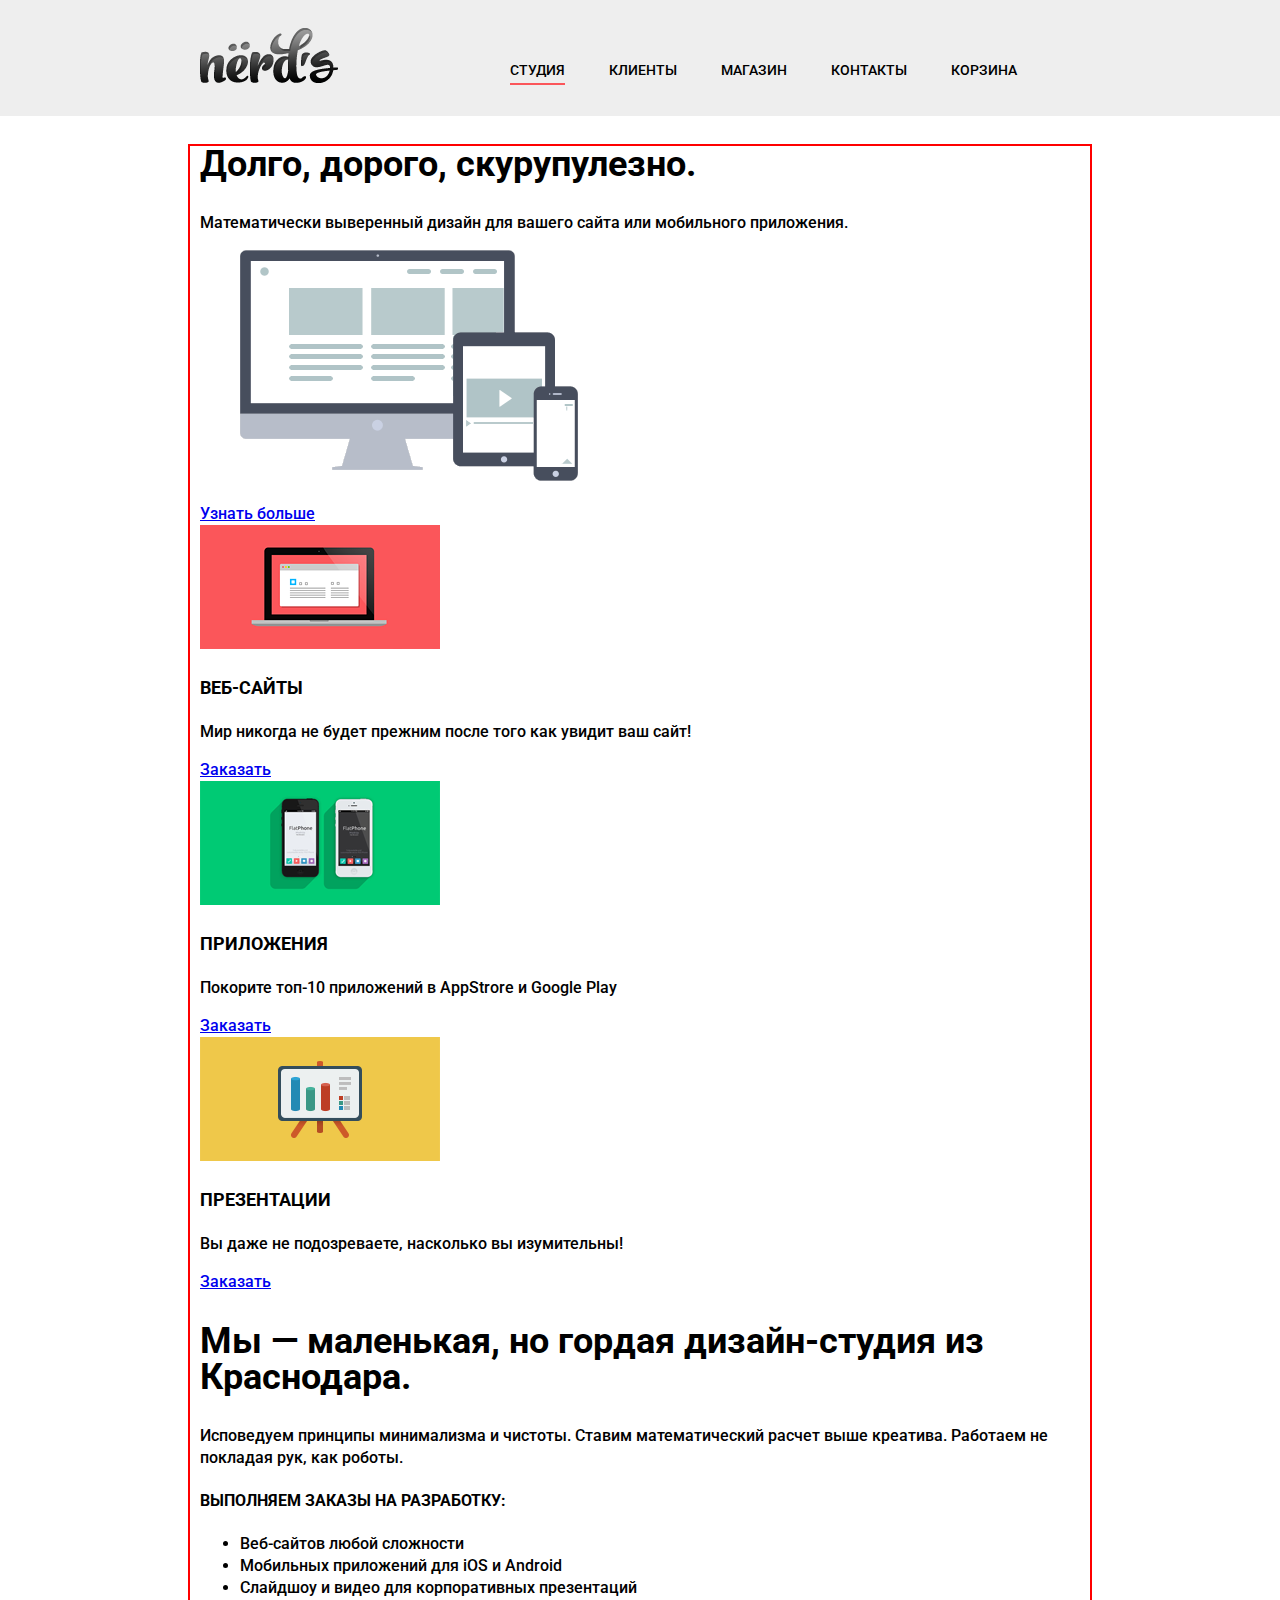
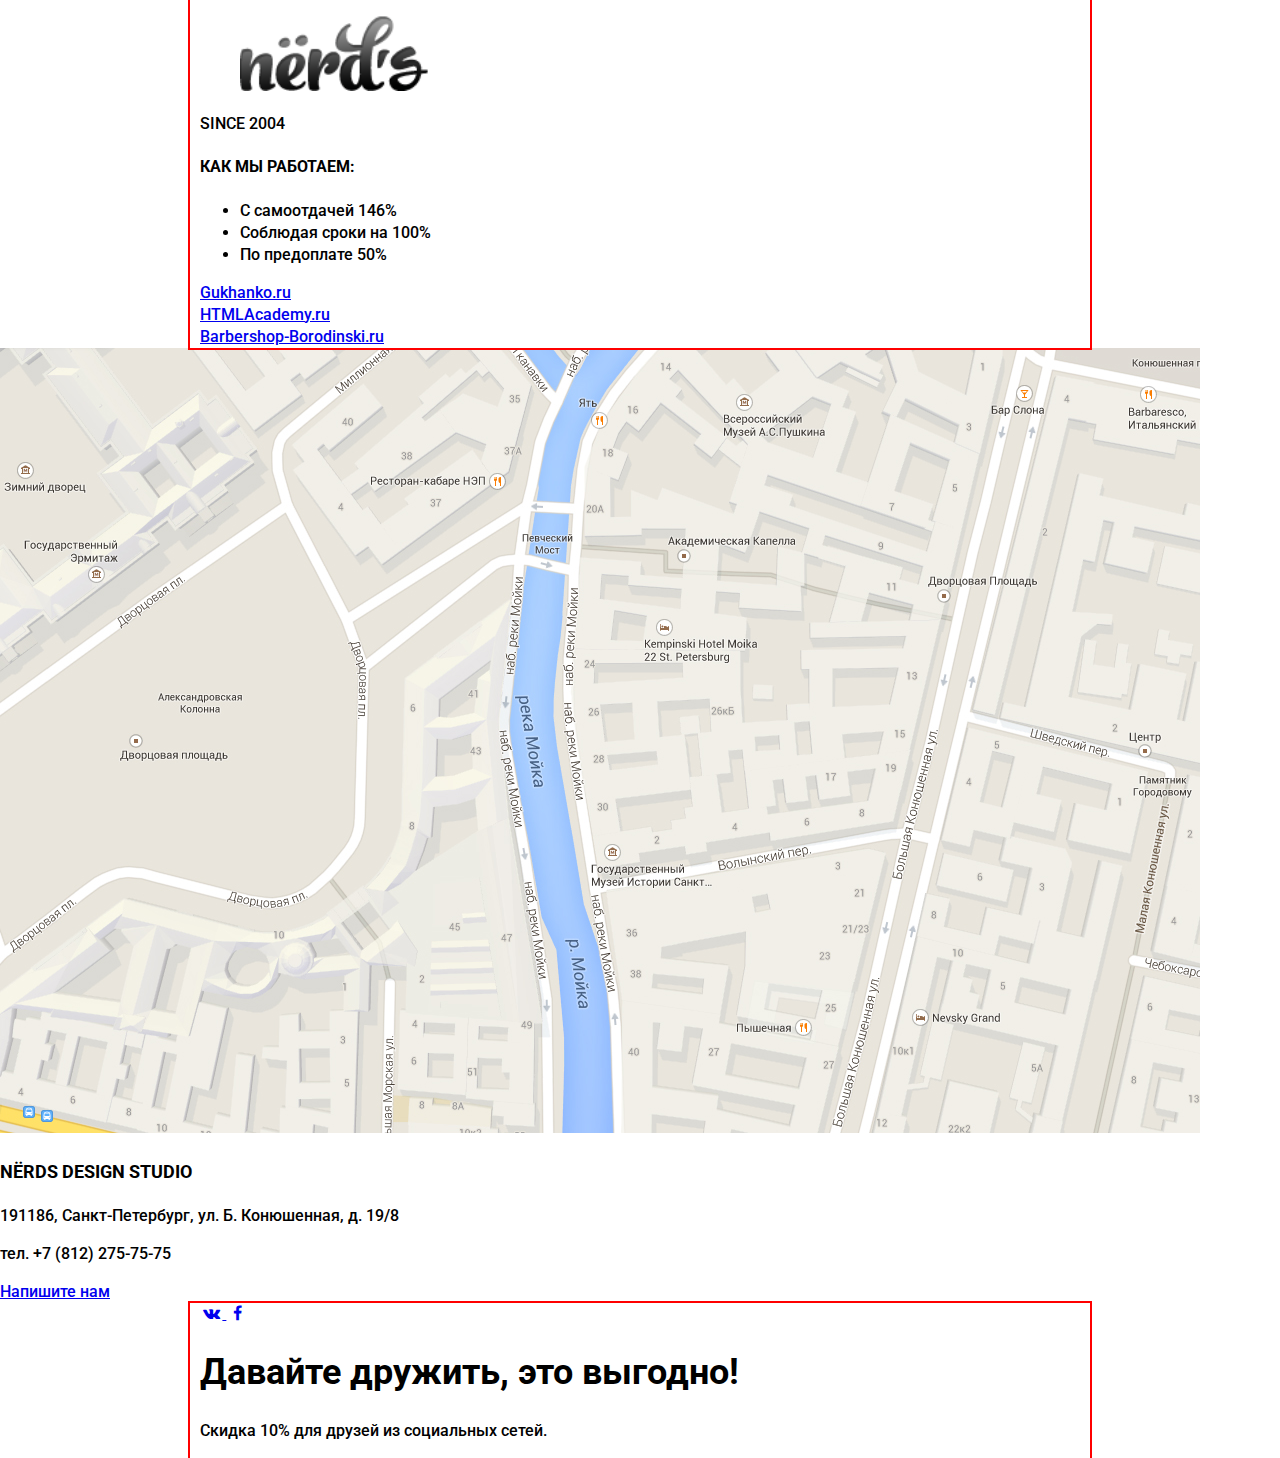
==== Nerds/index.html @ 934a0133 "111" ====
<!DOCTYPE html>
<html lang="en">
<head>
	<meta charset="UTF-8">
	<title>Nerds</title>
	<link href='http://fonts.googleapis.com/css?family=Roboto:500,300,700&subset=cyrillic-ext,latin' rel='stylesheet' type='text/css'>
	<link href="css/style.css" rel="stylesheet">
</head>
<body>

	<header class="main-header">
		<div class="container clearfix">
			<div class="logo">
				<a href="index.html">
					<img src="img/logo.png" width="139" height="56" alt="Nerds">
				</a>
			</div>
			<nav class="header-navigation">
				<ul class="navigation-list">
					<li class="active">
						<a href="index.html">Студия</a>
					</li>
					<li>
						<a href="#">Клиенты</a>
					</li>
					<li>
						<a href="catalog.html">Магазин</a>
					</li>
					<li>
						<a href="#">Контакты</a>
					</li>
					<li class="backet">
						<a href="#">Корзина</a>
					</li>
				</ul>
			</nav>
		</div>
	</header>

	<main class="main-contain">
		<div class="container clearfix outline-cont">	
			<div class="contain-introduction slide-1">
				<div class="contain-title">
					<h2>Долго, дорого, скурупулезно.</h2>
					<p>Математически выверенный дизайн для вашего сайта или мобильного приложения.</p>
				</div>
				<figure class="contain-image">
					<img src="img/slide-1.png" alt="">
				</figure>
				<a href="#" class="btn btn-more">Узнать больше</a>
			</div>
			<!--<div class="contain-introduction slide-2">
				<div class="contain-title">
					<h2>Любите ли вы математику, как любим ее мы?</h2>
					<p>Нашим дизайнерам мы удаляем нейроны, ответственные за креатив, чтобы дать им возможность все просчитать</p>
				</div>
				<figure class="contain-image">
					<img src="img/slide-2.png" alt="">
				</figure>
				<a href="#" class="btn btn-more">Узнать больше</a>
			</div>
			<div class="contain-introduction slide-3">
				<div class="contain-title">
					<h2>Только наркотики, только хардкор!</h2>
					<p>Все дизайнерские решения в нашей компании принимаются только под воздействием качественных галлюциногенов</p>
				</div>
				<figure class="contain-image">
					<img src="img/slide-3.png" alt="">
				</figure>
				<a href="#" class="btn btn-more">Узнать больше</a>
			</div> -->
			<section class="contain-features">
				<div class="features-item">
					<img src="img/feature-1.png" width="240" height="124" alt="Веб-сайты">
					<h3 class="features-title">Веб-сайты</h3>
					<p>Мир никогда не будет прежним после того как увидит ваш сайт!</p>
					<a href="#" class="btn btn-reserve">Заказать</a>
				</div>
				<div class="features-item">
					<img src="img/feature-2.png" width="240" height="124" alt="Приложения">
					<h3 class="features-title">Приложения</h3>
					<p>Покорите топ-10 приложений в AppStrore и Google Play</p>
					<a href="#" class="btn btn-reserve">Заказать</a>
				</div>
				<div class="features-item">
					<img src="img/feature-3.png" width="240" height="124" alt="Презентации">
					<h3 class="features-title">Презентации</h3>
					<p>Вы даже не подозреваете, насколько вы изумительны!</p>
					<a href="#" class="btn btn-reserve">Заказать</a>
				</div>
			</section>
			<section class="contain-info">
				<div class="info-title">
					<h2 class="contain-title">Мы — маленькая, но гордая дизайн-студия из Краснодара.</h2>
					<p>Исповедуем принципы минимализма и чистоты. Ставим математический расчет выше креатива. Работаем не покладая рук, как роботы.</p>
				</div>
				<div class="info-features">
					<h4>Выполняем заказы на разработку:</h4>	
					<ul class="info-features-item">
						<li>Веб-сайтов любой сложности</li>
						<li>Мобильных приложений для iOS и Android</li>
						<li>Слайдшоу и видео для корпоративных презентаций</li>
					</ul>
				</div>
				<div class="info-title">
					<figure>
						<img src="img/logo.png" width="189" height="76" alt="Nerds">
					</figure>
					<p>SINCE 2004</p>
				</div>
				<div class="info-features">
					<h4>Как мы работаем:</h4>	
					<ul class="info-features-item">
						<li>С самоотдачей 146%</li>
						<li>Соблюдая сроки на 100%</li>
						<li>По предоплате 50%</li>
					</ul>
				</div>
			</section>
			<section class="contain-logo">
				<div class="logo-feature">
					<a href="#">Gukhanko.ru</a>
				</div>
				<div class="logo-feature">
					<a href="#">HTMLAcademy.ru</a>
				</div>
				<div class="logo-feature">
					<a href="#">Barbershop-Borodinski.ru</a>
				</div>
			</section>
		</div>
		<div class="contain-map">
			<img src="img/map.jpg" alt="Карта">
			<div class="map-contacts">
				<h3>NЁRDS DESIGN STUDIO</h3>
				<p>
					191186, Санкт-Петербург, ул. Б. Конюшенная, д. 19/8
				</p>
				<p>
					тел. +7 (812) 275-75-75
				</p>
				<a href="#" class="btn btn-contacts">Напишите нам</a>
			</div>
		</div>
	</main>

	<footer class="main-footer">
		<div class="container clearfix outline-cont">
			<div class="social-contain">
				<a href="#" class="social social-vk">
					<span class="icon-vk"></span>
				</a>
				<a href="#" class="social social-fb">
					<span class="icon-facebook"></span>
				</a>
				<a href="#" class="social social-inst">
					<span class="icon-inst"></span>
				</a>
			</div>
			<div class="footer-title">
				<h2 class="contain-title">Давайте дружить, это выгодно!</h2>
				<p>Скидка 10% для друзей из социальных сетей.</p>
			</div>
		</div>
	</footer>

</body>
</html>
---- Nerds/css/style.css ----
@charset "UTF-8";

 @font-face {
  font-family: 'symbols-nerds';
  src: url('../font/symbols-nerds.eot?27841936');
  src: url('../font/symbols-nerds.eot?27841936#iefix') format('embedded-opentype'),
       url('../font/symbols-nerds.woff?27841936') format('woff'),
       url('../font/symbols-nerds.ttf?27841936') format('truetype'),
       url('../font/symbols-nerds.svg?27841936#symbols-nerds') format('svg');
  font-weight: normal;
  font-style: normal;
}
/* Chrome hack: SVG is rendered more smooth in Windozze. 100% magic, uncomment if you need it. */
/* Note, that will break hinting! In other OS-es font will be not as sharp as it could be */
/*
@media screen and (-webkit-min-device-pixel-ratio:0) {
  @font-face {
    font-family: 'symbols-nerds';
    src: url('../font/symbols-nerds.svg?27841936#symbols-nerds') format('svg');
  }
}
*/
 
 [class^="icon-"]:before, [class*=" icon-"]:before {
  font-family: "symbols-nerds";
  font-style: normal;
  font-weight: normal;
  speak: none;
 
  display: inline-block;
  text-decoration: inherit;
  width: 1em;
  margin-right: .2em;
  text-align: center;
  /* opacity: .8; */
 
  /* For safety - reset parent styles, that can break glyph codes*/
  font-variant: normal;
  text-transform: none;
     
  /* fix buttons height, for twitter bootstrap */
  line-height: 1em;
 
  /* Animation center compensation - margins should be symmetric */
  /* remove if not needed */
  margin-left: .2em;
 
  /* you can be more comfortable with increased icons size */
  /* font-size: 120%; */
 
  /* Uncomment for 3D effect */
  /* text-shadow: 1px 1px 1px rgba(127, 127, 127, 0.3); */
}
 
.icon-basket:before { content: '\62'; } /* 'b' */
.icon-facebook:before { content: '\66'; } /* 'f' */
.icon-twitter:before { content: '\74'; } /* 't' */
.icon-vk:before { content: '\76'; } /* 'v' */
.icon-up-dir:before { content: '\25b2'; } /* '▲' */
.icon-down-dir:before { content: '\25bc'; } /* '▼' */
.icon-circle:before { content: '\25cb'; } /* '○' */
.icon-circle-dot:before { content: '\25cf'; } /* '●' */
.icon-check-off:before { content: '\2610'; } /* '☐' */
.icon-check-on:before { content: '\2611'; } /* '☑' */
.icon-instagramm:before { content: '📷'; } /* '\1f4f7' */

body {
	font-family: "Roboto", "Arial", sans-serif;
	font-size: 16px;
	line-height: 22px;
	color: #000;
	font-weight: 500;
	background-color: #fff;
	margin: 0;
	padding: 0;
}

h2 {
	font-size: 36px;
	line-height: 36px;
}

h3 {
	font-size: 18px;
	line-height: 30px;
	text-transform: uppercase;
}

h4 {
	text-transform: uppercase;
}

.clearfix:after {
  content: '';
  display: table;
  clear: both;
}

.outline-cont {
	outline: 2px solid red;
}

.main-header {
	padding: 27px 0;
	background-color: #eeeeee;
}

.container {
	width: 880px;
	margin: 0 auto;

	padding: 0 10px;
}

.logo {
	width: 300px;
	float: left;
}

.header-navigation {
	width: 560px;
	float: left;
}

.navigation-list {
	list-style: none;
	margin: 0;
	padding: 0;
}

.navigation-list li {
	display: inline-block;
	vertical-align: top;
	margin-right: 20px;
	
	font-size: 14px;
	line-height: 30px;
	text-transform: uppercase;
}

.navigation-list a {
	display: block;
	padding-top: 28px;
	padding-right: 10px;
	padding-left: 10px;

	text-decoration: none;
	color: #000;
}

.navigation-list a:hover,
.header-basket a:hover,
.header-basket span:hover {
	color: #fb565a;
}

.navigation-list a:active {
	color: #ababab;
}

.navigation-list .active a {
	position: relative;
}

.navigation-list .active a::after {
	content: "";

  	position: absolute;
  	bottom: 0;
  	left: 10px;
  	right: 10px;

  	height: 2px;

  	background: #fb565a;
}

/*.header-basket {
	font-size: 14px;
	line-height: 30px;

	text-transform: uppercase;
	padding-top: 28px;
	text-align: right;
}

.header-basket a {
	text-decoration: none;
	color: #000;
}
*/

.backet {
	
}
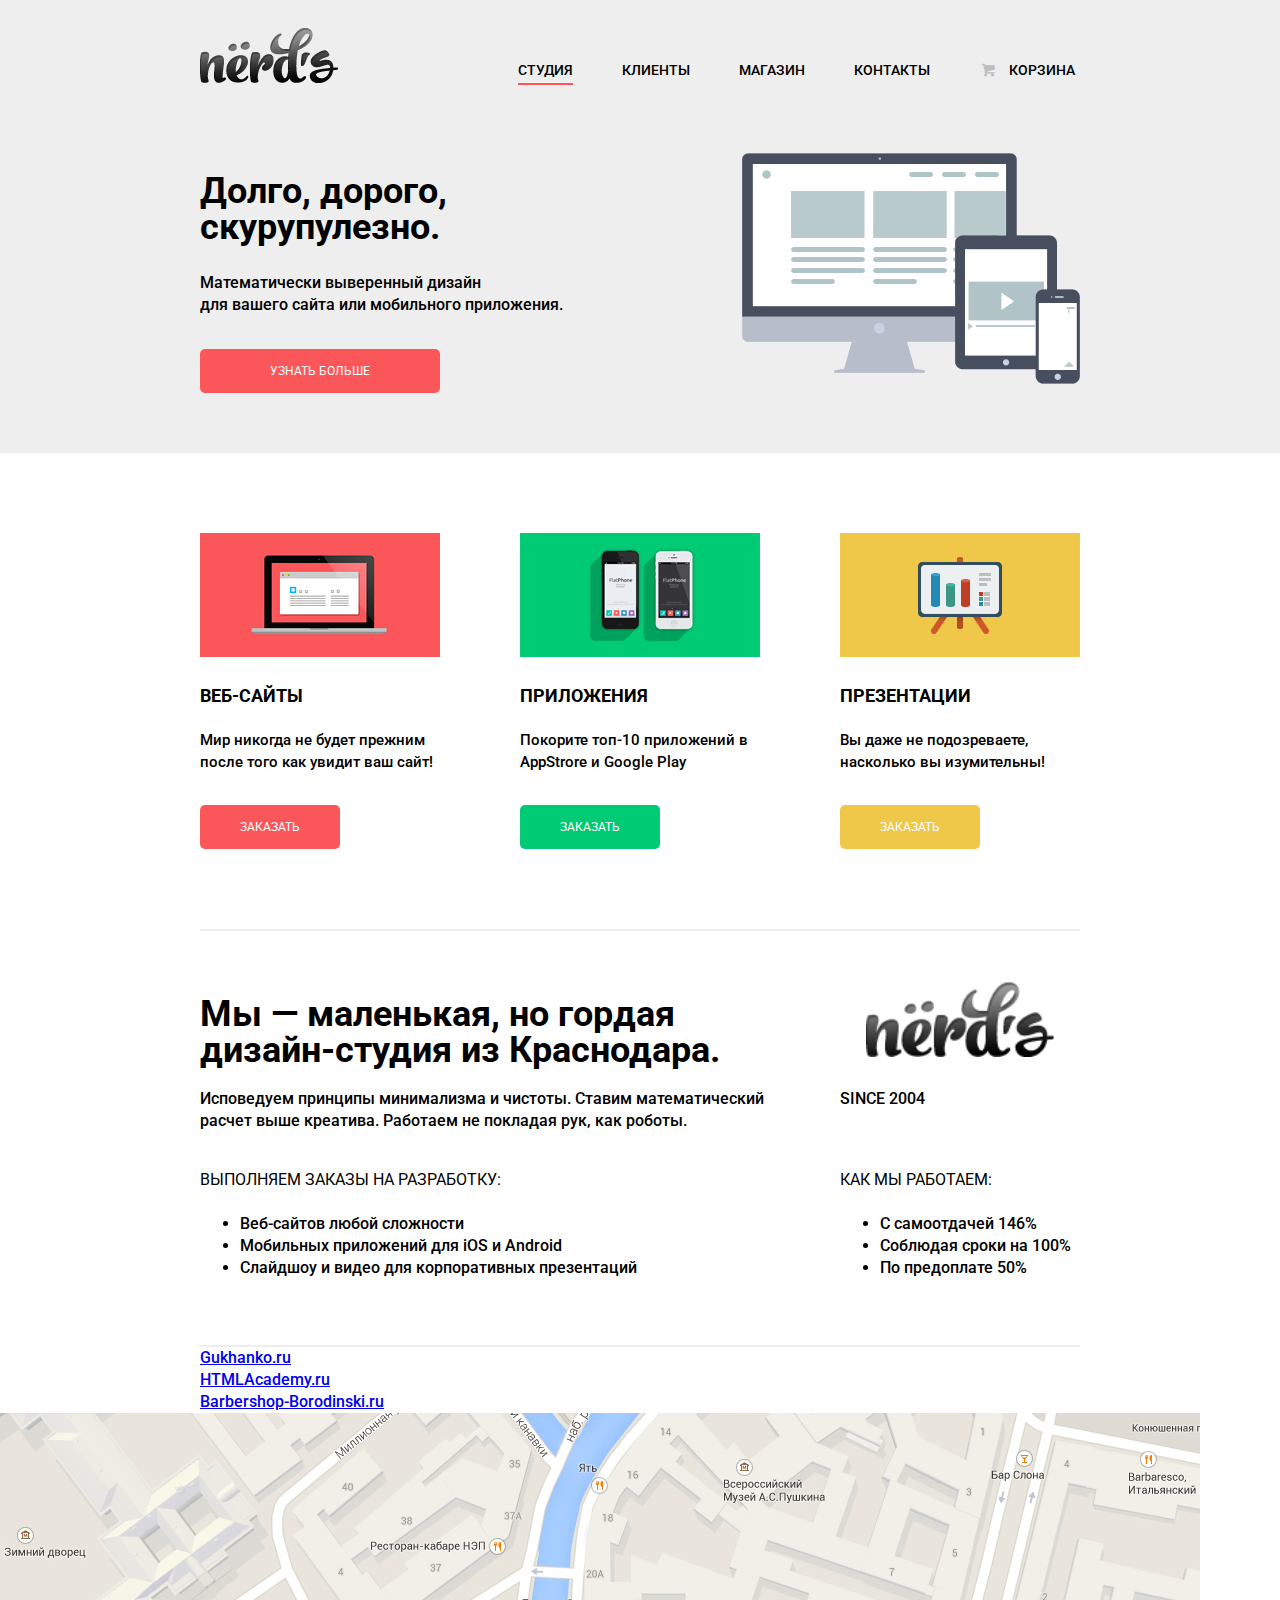
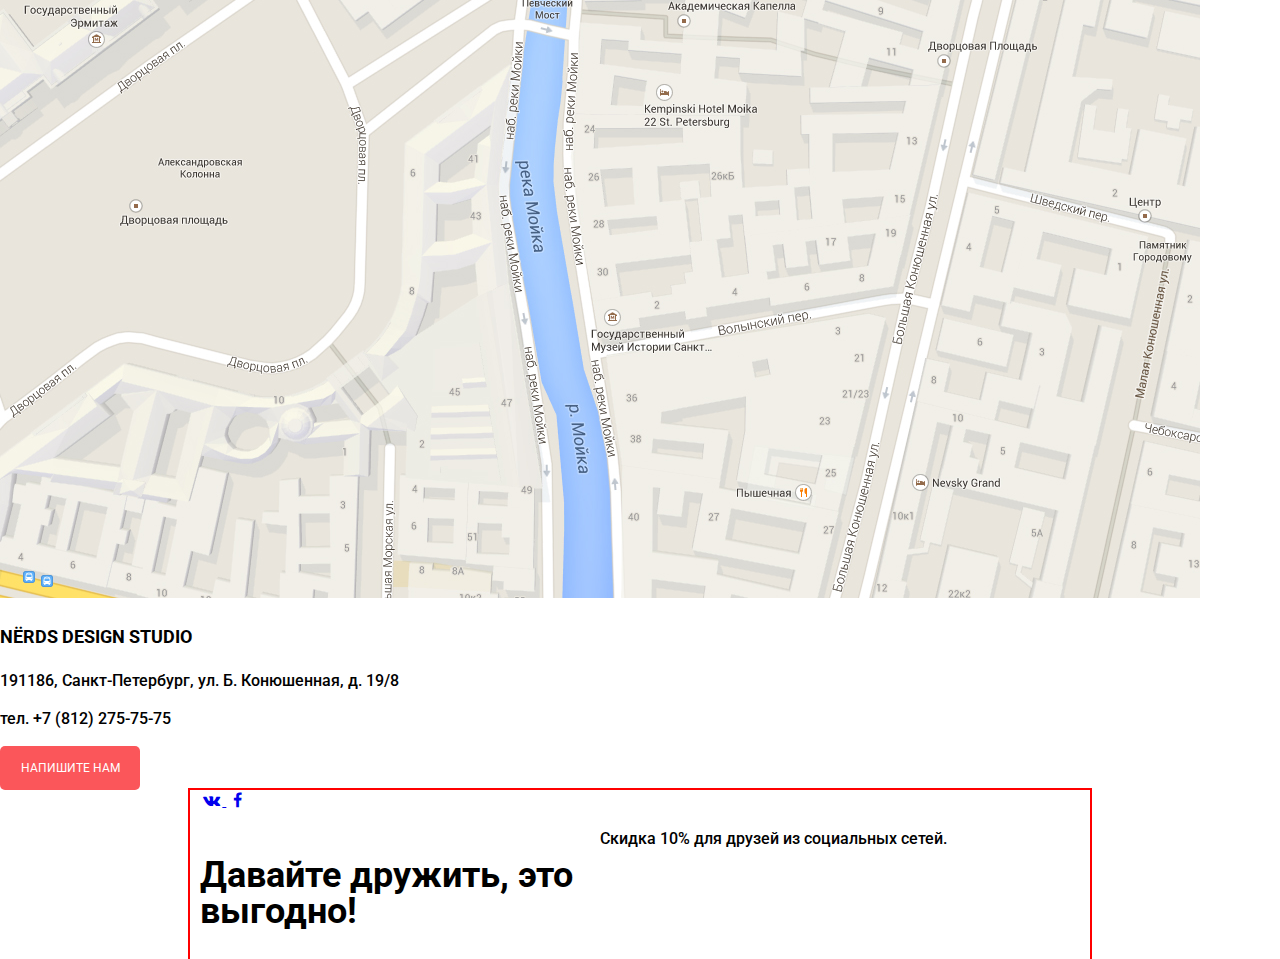
==== commit ce12a2d7: "111" ====
--- a/Nerds/index.html
+++ b/Nerds/index.html
@@ -29,8 +29,8 @@
 					<li>
 						<a href="#">Контакты</a>
 					</li>
-					<li class="backet">
-						<a href="#">Корзина</a>
+					<li class="basket">
+						<a href="#"><span class="icon-basket"></span>Корзина</a>
 					</li>
 				</ul>
 			</nav>
@@ -38,18 +38,19 @@
 	</header>
 
 	<main class="main-contain">
-		<div class="container clearfix outline-cont">	
-			<div class="contain-introduction slide-1">
+		<div class="contain-some clearfix">
+			<div class="container contain-introduction slide-1">
 				<div class="contain-title">
 					<h2>Долго, дорого, скурупулезно.</h2>
-					<p>Математически выверенный дизайн для вашего сайта или мобильного приложения.</p>
+					<p>Математически выверенный дизайн<br> для вашего сайта или мобильного приложения.</p>
+					<a href="#" class="btn btn-more">Узнать больше</a>
 				</div>
-				<figure class="contain-image">
+				<figure class="contain-image image1">
 					<img src="img/slide-1.png" alt="">
 				</figure>
-				<a href="#" class="btn btn-more">Узнать больше</a>
+
 			</div>
-			<!--<div class="contain-introduction slide-2">
+			<!--<div class="container contain-introduction slide-2">
 				<div class="contain-title">
 					<h2>Любите ли вы математику, как любим ее мы?</h2>
 					<p>Нашим дизайнерам мы удаляем нейроны, ответственные за креатив, чтобы дать им возможность все просчитать</p>
@@ -59,7 +60,7 @@
 				</figure>
 				<a href="#" class="btn btn-more">Узнать больше</a>
 			</div>
-			<div class="contain-introduction slide-3">
+			<div class="container contain-introduction slide-3">
 				<div class="contain-title">
 					<h2>Только наркотики, только хардкор!</h2>
 					<p>Все дизайнерские решения в нашей компании принимаются только под воздействием качественных галлюциногенов</p>
@@ -69,53 +70,61 @@
 				</figure>
 				<a href="#" class="btn btn-more">Узнать больше</a>
 			</div> -->
+		</div>
+
+		<div class="container clearfix">	
 			<section class="contain-features">
 				<div class="features-item">
 					<img src="img/feature-1.png" width="240" height="124" alt="Веб-сайты">
 					<h3 class="features-title">Веб-сайты</h3>
 					<p>Мир никогда не будет прежним после того как увидит ваш сайт!</p>
-					<a href="#" class="btn btn-reserve">Заказать</a>
+					<a href="#" class="btn">Заказать</a>
 				</div>
 				<div class="features-item">
 					<img src="img/feature-2.png" width="240" height="124" alt="Приложения">
 					<h3 class="features-title">Приложения</h3>
 					<p>Покорите топ-10 приложений в AppStrore и Google Play</p>
-					<a href="#" class="btn btn-reserve">Заказать</a>
+					<a href="#" class="btn btn-reserve-green">Заказать</a>
 				</div>
 				<div class="features-item">
 					<img src="img/feature-3.png" width="240" height="124" alt="Презентации">
 					<h3 class="features-title">Презентации</h3>
 					<p>Вы даже не подозреваете, насколько вы изумительны!</p>
-					<a href="#" class="btn btn-reserve">Заказать</a>
+					<a href="#" class="btn btn-reserve-yellow">Заказать</a>
 				</div>
 			</section>
 			<section class="contain-info">
-				<div class="info-title">
-					<h2 class="contain-title">Мы — маленькая, но гордая дизайн-студия из Краснодара.</h2>
-					<p>Исповедуем принципы минимализма и чистоты. Ставим математический расчет выше креатива. Работаем не покладая рук, как роботы.</p>
+				<div class="info-contain clearfix">
+					<div class="info-title">
+						<h2>Мы — маленькая, но гордая дизайн-студия из Краснодара.</h2>
+						<p>Исповедуем принципы минимализма и чистоты. Ставим математический расчет выше креатива. Работаем не покладая рук, как роботы.</p>
+					</div>
+					<div class="info-title-nerds">
+						<figure>
+							<img src="img/logo.png" width="189" height="76" alt="Nerds">
+						</figure>
+						<p>SINCE 2004</p>
+					</div>					
 				</div>
-				<div class="info-features">
-					<h4>Выполняем заказы на разработку:</h4>	
-					<ul class="info-features-item">
-						<li>Веб-сайтов любой сложности</li>
-						<li>Мобильных приложений для iOS и Android</li>
-						<li>Слайдшоу и видео для корпоративных презентаций</li>
-					</ul>
+				<div class="info-contain-feat clearfix">
+					<div class="info-features">
+						<h4>Выполняем заказы на разработку:</h4>	
+						<ul class="info-features-item">
+							<li>Веб-сайтов любой сложности</li>
+							<li>Мобильных приложений для iOS и Android</li>
+							<li>Слайдшоу и видео для корпоративных презентаций</li>
+						</ul>
+					</div>					
+					<div class="info-features-work">
+						<h4>Как мы работаем:</h4>	
+						<ul class="info-features-item">
+							<li>С самоотдачей 146%</li>
+							<li>Соблюдая сроки на 100%</li>
+							<li>По предоплате 50%</li>
+						</ul>
+					</div>					
 				</div>
-				<div class="info-title">
-					<figure>
-						<img src="img/logo.png" width="189" height="76" alt="Nerds">
-					</figure>
-					<p>SINCE 2004</p>
-				</div>
-				<div class="info-features">
-					<h4>Как мы работаем:</h4>	
-					<ul class="info-features-item">
-						<li>С самоотдачей 146%</li>
-						<li>Соблюдая сроки на 100%</li>
-						<li>По предоплате 50%</li>
-					</ul>
-				</div>
+				
 			</section>
 			<section class="contain-logo">
 				<div class="logo-feature">
--- a/Nerds/css/style.css
+++ b/Nerds/css/style.css
@@ -88,10 +88,11 @@
 
 h4 {
 	text-transform: uppercase;
+	font-weight: normal;
 }
 
 .clearfix:after {
-  content: '';
+  content: "";
   display: table;
   clear: both;
 }
@@ -113,7 +114,7 @@
 }
 
 .logo {
-	width: 300px;
+	width: 318px;
 	float: left;
 }
 
@@ -131,7 +132,7 @@
 .navigation-list li {
 	display: inline-block;
 	vertical-align: top;
-	margin-right: 20px;
+	margin-right: 45px;
 	
 	font-size: 14px;
 	line-height: 30px;
@@ -141,16 +142,12 @@
 .navigation-list a {
 	display: block;
 	padding-top: 28px;
-	padding-right: 10px;
-	padding-left: 10px;
 
 	text-decoration: none;
 	color: #000;
 }
 
-.navigation-list a:hover,
-.header-basket a:hover,
-.header-basket span:hover {
+.navigation-list a:hover {
 	color: #fb565a;
 }
 
@@ -167,8 +164,8 @@
 
   	position: absolute;
   	bottom: 0;
-  	left: 10px;
-  	right: 10px;
+  	left: 0;
+  	right: 0;
 
   	height: 2px;
 
@@ -190,6 +187,121 @@
 }
 */
 
-.backet {
-	
-}+li.basket {
+	margin-right: 0;	
+}
+
+span.icon-basket {
+	color: #bdbdbd;
+	padding-right: 10px;
+}
+
+.contain-some {
+	background-color: #eeeeee;
+}
+
+.contain-introduction {
+	overflow: auto;
+	padding-top: 27px;
+}
+
+.contain-title {
+	width: 400px;
+	float: left;
+}
+
+.contain-title h2 {
+	margin-bottom: 27px;
+}
+
+.contain-title p {
+	margin-bottom: 33px;
+}
+
+.contain-image {
+	width: 400px;
+	min-height: 300px;
+	float: right;	
+	margin: 0;
+}
+
+.image1 {
+	text-align: right;
+	margin-top: 10px;
+}
+
+.btn {
+	display: block;
+	text-decoration: none;
+	color: white;
+	text-transform: uppercase;
+	font-size: 12px;
+	line-height: 18px;
+	font-weight: 400;
+	background: #fb565a;
+	text-align: center;
+	padding: 13px 0;
+	width: 140px;
+	border-radius: 5px;
+}
+
+.btn-more {
+	width: 240px;
+}
+
+.contain-features {
+	padding: 80px 0;
+	border-bottom: 2px solid #eeeeee;
+}
+
+.features-item {
+	width: 240px;
+	font-size: 15px;
+	display: inline-block;
+	margin-right: 76px;
+}
+
+.features-item:nth-child(3n) {
+	margin-right: 0;
+}
+
+.features-item p {
+	margin-bottom: 32px;
+}
+
+.btn-reserve-green {
+	background: #00ca74;
+}
+
+.btn-reserve-yellow {
+	background: #efc84a;
+}
+
+.contain-info {
+	padding: 50px 0;
+	border-bottom: 2px solid #eeeeee;
+}
+
+.info-title h2 {
+	margin-top: 15px;
+	margin-bottom: 20px;
+}
+
+.info-title-nerds figure {
+	margin: 0;
+	margin-bottom: 25px;
+	text-align: center;
+}
+
+.info-title,
+.info-features {
+	width: 580px;
+	float: left;
+}
+
+.info-title-nerds,
+.info-features-work {
+	width: 240px;
+	float: right;
+}
+
